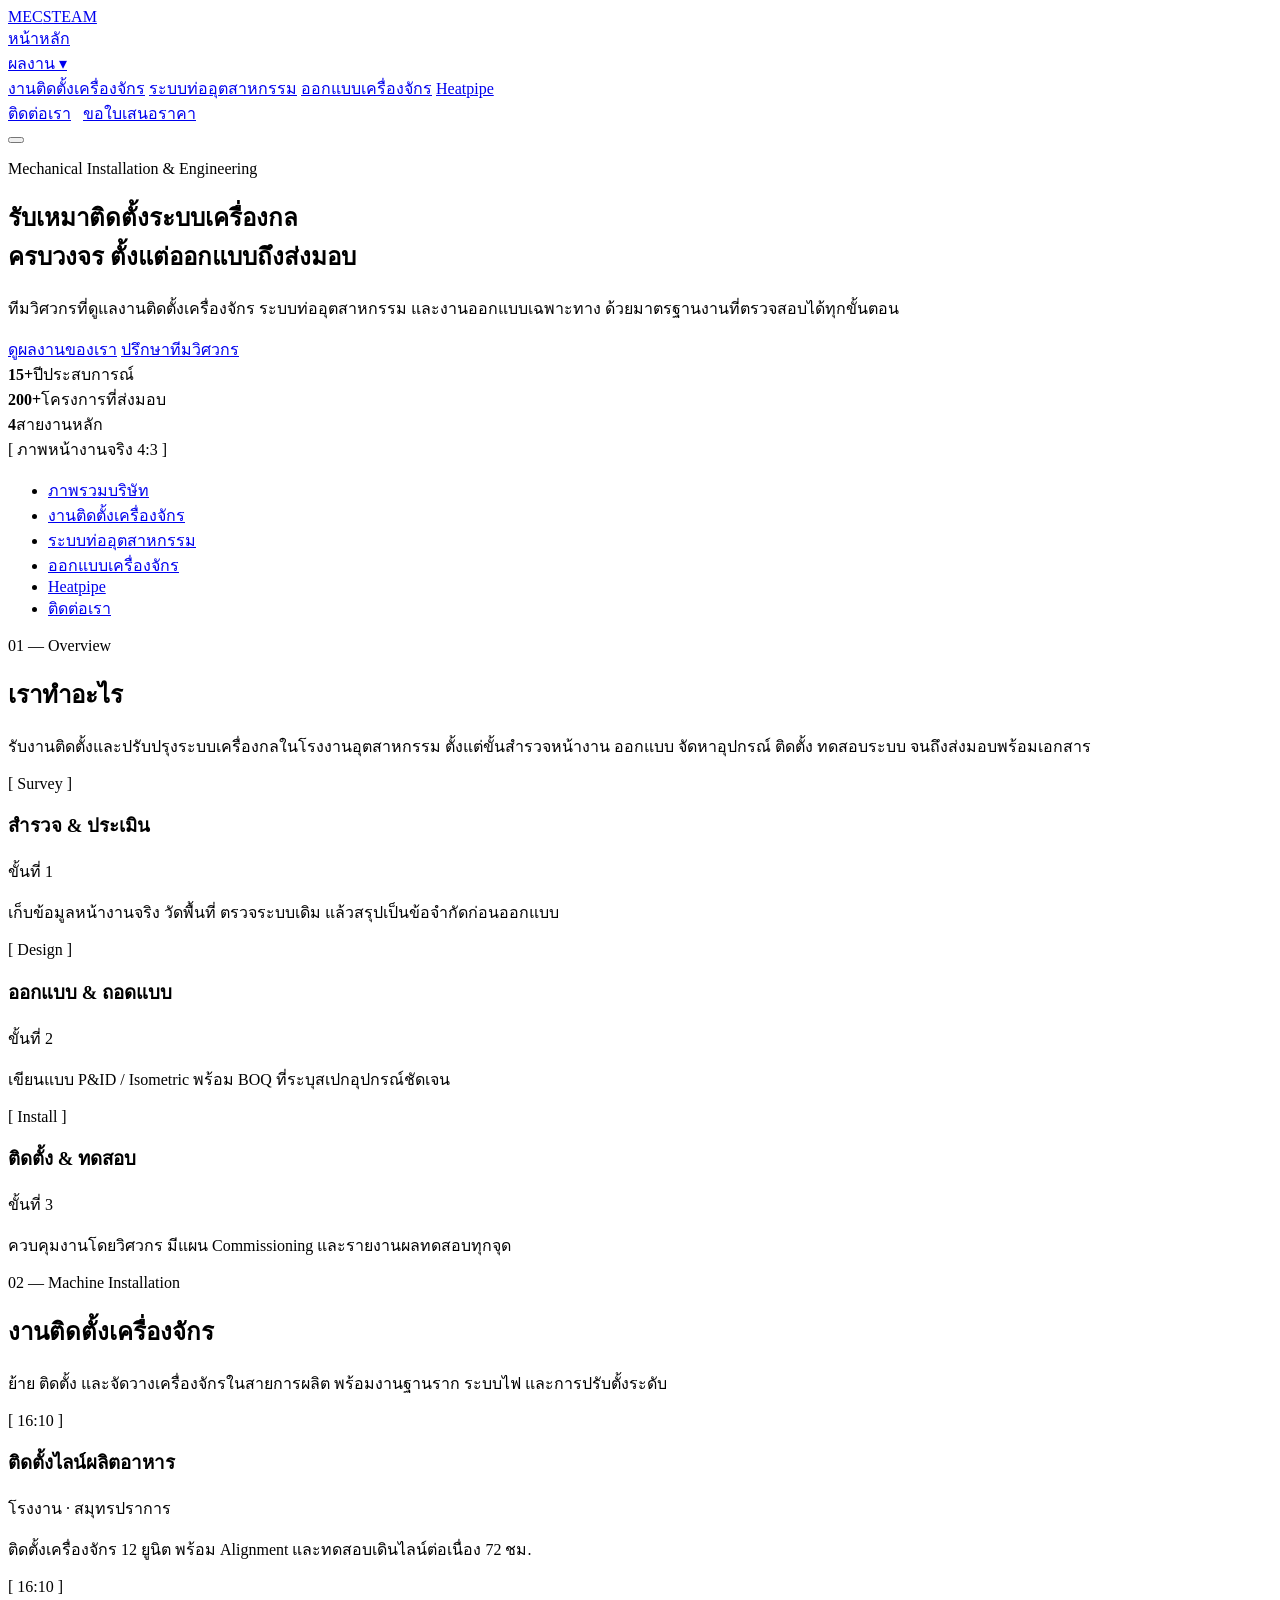
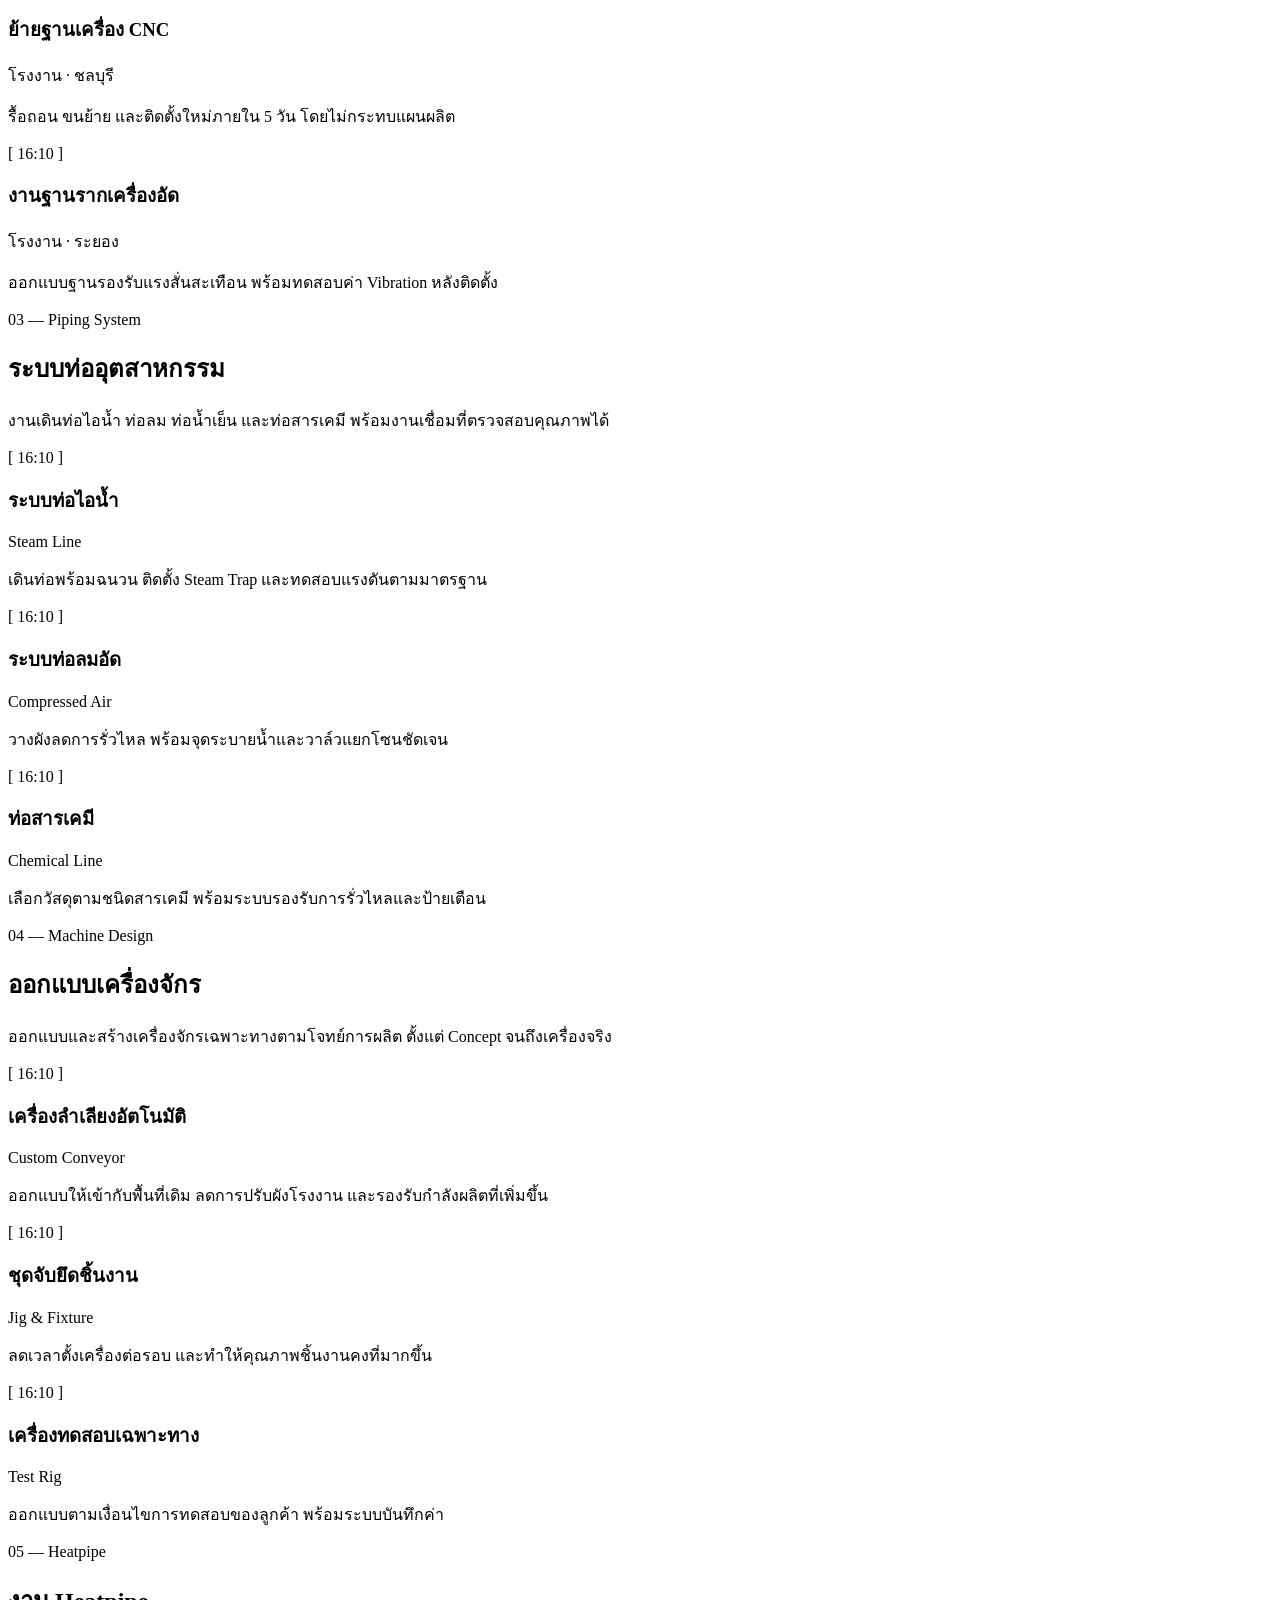
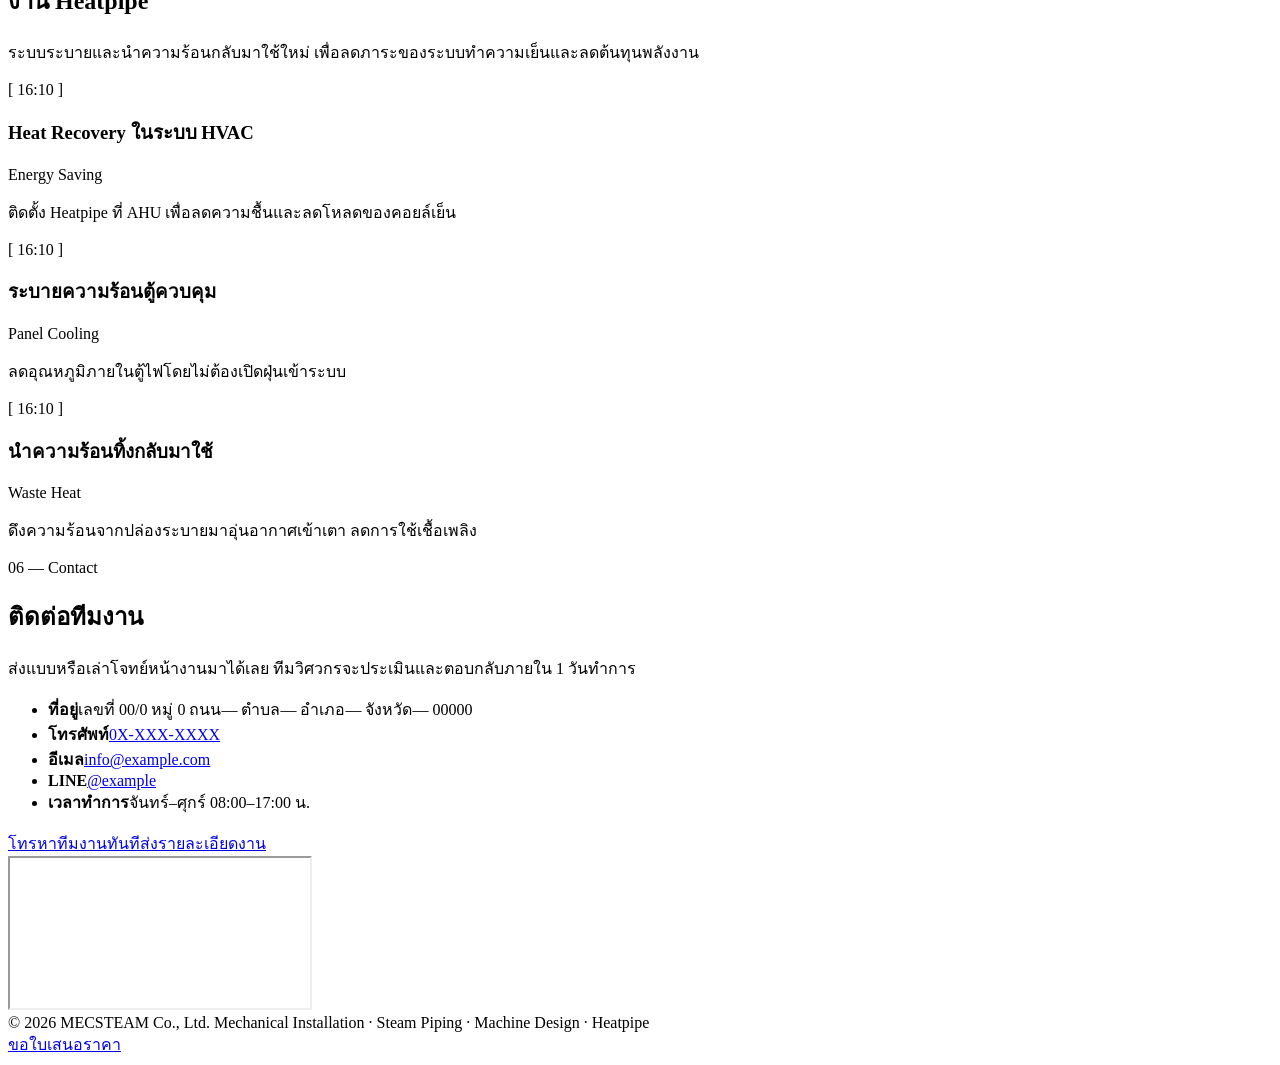
==== index.html @ 5d1ecc38 "จัดโครงสร้างโฟลเดอร์และแก้เส้นทางไฟล์" ====
<!DOCTYPE html>
<html lang="th">
<head>
<meta charset="UTF-8">
<meta name="viewport" content="width=device-width, initial-scale=1.0">
<title>MECSTEAM — รับเหมาติดตั้งระบบเครื่องกลและระบบท่อไอน้ำ</title>
<link rel="preconnect" href="https://fonts.googleapis.com">
<link rel="preconnect" href="https://fonts.gstatic.com" crossorigin>
<link href="https://fonts.googleapis.com/css2?family=IBM+Plex+Sans+Thai:wght@400;500;600;700&display=swap" rel="stylesheet">
<link rel="stylesheet" href="CSS/style.css">
</head>
<body>

<!-- ========== HEADER : Smart Sticky ========== -->
<header class="header" id="header">
  <div class="header__inner">
    <a href="#top" class="logo">MEC<span>STEAM</span></a>

    <nav class="nav" id="nav">
      <a class="nav__link" href="#top">หน้าหลัก</a>

      <div class="nav__item">
        <a class="nav__link" href="#work-machine" aria-haspopup="true">ผลงาน ▾</a>
        <div class="nav__panel">
          <a href="#work-machine">งานติดตั้งเครื่องจักร</a>
          <a href="#work-piping">ระบบท่ออุตสาหกรรม</a>
          <a href="#work-design">ออกแบบเครื่องจักร</a>
          <a href="#work-heatpipe">Heatpipe</a>
        </div>
      </div>

      <a class="nav__link" href="#contact">ติดต่อเรา</a>
      <a class="btn btn--primary btn--sm" href="#contact" style="margin-left:8px">ขอใบเสนอราคา</a>
    </nav>

    <button class="burger" id="burger" aria-label="เปิดเมนู" aria-expanded="false"><span></span></button>
  </div>
</header>

<main id="top">

  <!-- ========== HERO ========== -->
  <section class="hero">
    <div class="container hero__grid">
      <div>
        <p class="eyebrow">Mechanical Installation &amp; Engineering</p>
        <h1>รับเหมาติดตั้งระบบเครื่องกล<br>ครบวงจร ตั้งแต่ออกแบบถึงส่งมอบ</h1>
        <p>ทีมวิศวกรที่ดูแลงานติดตั้งเครื่องจักร ระบบท่ออุตสาหกรรม และงานออกแบบเฉพาะทาง
           ด้วยมาตรฐานงานที่ตรวจสอบได้ทุกขั้นตอน</p>
        <div class="hero__actions">
          <a class="btn btn--primary" href="#work-machine">ดูผลงานของเรา</a>
          <a class="btn btn--ghost" href="#contact">ปรึกษาทีมวิศวกร</a>
        </div>
        <div class="stats">
          <div class="stat"><b>15+</b><span>ปีประสบการณ์</span></div>
          <div class="stat"><b>200+</b><span>โครงการที่ส่งมอบ</span></div>
          <div class="stat"><b>4</b><span>สายงานหลัก</span></div>
        </div>
      </div>
      <div class="hero__visual">[ ภาพหน้างานจริง 4:3 ]</div>
    </div>
  </section>

  <!-- ========== LAYOUT : Sidebar Scrollspy + Content ========== -->
  <div class="container layout">

    <aside class="sidebar">
      <ul class="spy" id="spy">
        <li><a href="#overview">ภาพรวมบริษัท</a></li>
        <li><a href="#work-machine">งานติดตั้งเครื่องจักร</a></li>
        <li><a href="#work-piping">ระบบท่ออุตสาหกรรม</a></li>
        <li><a href="#work-design">ออกแบบเครื่องจักร</a></li>
        <li><a href="#work-heatpipe">Heatpipe</a></li>
        <li><a href="#contact">ติดต่อเรา</a></li>
      </ul>
    </aside>

    <div>
      <section class="section" id="overview">
        <div class="section__head">
          <p class="eyebrow">01 — Overview</p>
          <h2>เราทำอะไร</h2>
          <p>รับงานติดตั้งและปรับปรุงระบบเครื่องกลในโรงงานอุตสาหกรรม
             ตั้งแต่ขั้นสำรวจหน้างาน ออกแบบ จัดหาอุปกรณ์ ติดตั้ง ทดสอบระบบ จนถึงส่งมอบพร้อมเอกสาร</p>
        </div>
        <div class="cards">
          <article class="card" tabindex="0">
            <div class="card__media">[ Survey ]</div>
            <div class="card__body">
              <h3>สำรวจ &amp; ประเมิน</h3>
              <p class="card__meta">ขั้นที่ 1</p>
              <div class="card__reveal"><p>เก็บข้อมูลหน้างานจริง วัดพื้นที่ ตรวจระบบเดิม แล้วสรุปเป็นข้อจำกัดก่อนออกแบบ</p></div>
            </div>
          </article>
          <article class="card" tabindex="0">
            <div class="card__media">[ Design ]</div>
            <div class="card__body">
              <h3>ออกแบบ &amp; ถอดแบบ</h3>
              <p class="card__meta">ขั้นที่ 2</p>
              <div class="card__reveal"><p>เขียนแบบ P&amp;ID / Isometric พร้อม BOQ ที่ระบุสเปกอุปกรณ์ชัดเจน</p></div>
            </div>
          </article>
          <article class="card" tabindex="0">
            <div class="card__media">[ Install ]</div>
            <div class="card__body">
              <h3>ติดตั้ง &amp; ทดสอบ</h3>
              <p class="card__meta">ขั้นที่ 3</p>
              <div class="card__reveal"><p>ควบคุมงานโดยวิศวกร มีแผน Commissioning และรายงานผลทดสอบทุกจุด</p></div>
            </div>
          </article>
        </div>
      </section>

      <section class="section" id="work-machine">
        <div class="section__head">
          <p class="eyebrow">02 — Machine Installation</p>
          <h2>งานติดตั้งเครื่องจักร</h2>
          <p>ย้าย ติดตั้ง และจัดวางเครื่องจักรในสายการผลิต พร้อมงานฐานราก ระบบไฟ และการปรับตั้งระดับ</p>
        </div>
        <div class="cards">
          <article class="card" tabindex="0">
            <div class="card__media">[ 16:10 ]</div>
            <div class="card__body"><h3>ติดตั้งไลน์ผลิตอาหาร</h3><p class="card__meta">โรงงาน · สมุทรปราการ</p>
              <div class="card__reveal"><p>ติดตั้งเครื่องจักร 12 ยูนิต พร้อม Alignment และทดสอบเดินไลน์ต่อเนื่อง 72 ชม.</p></div></div>
          </article>
          <article class="card" tabindex="0">
            <div class="card__media">[ 16:10 ]</div>
            <div class="card__body"><h3>ย้ายฐานเครื่อง CNC</h3><p class="card__meta">โรงงาน · ชลบุรี</p>
              <div class="card__reveal"><p>รื้อถอน ขนย้าย และติดตั้งใหม่ภายใน 5 วัน โดยไม่กระทบแผนผลิต</p></div></div>
          </article>
          <article class="card" tabindex="0">
            <div class="card__media">[ 16:10 ]</div>
            <div class="card__body"><h3>งานฐานรากเครื่องอัด</h3><p class="card__meta">โรงงาน · ระยอง</p>
              <div class="card__reveal"><p>ออกแบบฐานรองรับแรงสั่นสะเทือน พร้อมทดสอบค่า Vibration หลังติดตั้ง</p></div></div>
          </article>
        </div>
      </section>

      <section class="section" id="work-piping">
        <div class="section__head">
          <p class="eyebrow">03 — Piping System</p>
          <h2>ระบบท่ออุตสาหกรรม</h2>
          <p>งานเดินท่อไอน้ำ ท่อลม ท่อน้ำเย็น และท่อสารเคมี พร้อมงานเชื่อมที่ตรวจสอบคุณภาพได้</p>
        </div>
        <div class="cards">
          <article class="card" tabindex="0">
            <div class="card__media">[ 16:10 ]</div>
            <div class="card__body"><h3>ระบบท่อไอน้ำ</h3><p class="card__meta">Steam Line</p>
              <div class="card__reveal"><p>เดินท่อพร้อมฉนวน ติดตั้ง Steam Trap และทดสอบแรงดันตามมาตรฐาน</p></div></div>
          </article>
          <article class="card" tabindex="0">
            <div class="card__media">[ 16:10 ]</div>
            <div class="card__body"><h3>ระบบท่อลมอัด</h3><p class="card__meta">Compressed Air</p>
              <div class="card__reveal"><p>วางผังลดการรั่วไหล พร้อมจุดระบายน้ำและวาล์วแยกโซนชัดเจน</p></div></div>
          </article>
          <article class="card" tabindex="0">
            <div class="card__media">[ 16:10 ]</div>
            <div class="card__body"><h3>ท่อสารเคมี</h3><p class="card__meta">Chemical Line</p>
              <div class="card__reveal"><p>เลือกวัสดุตามชนิดสารเคมี พร้อมระบบรองรับการรั่วไหลและป้ายเตือน</p></div></div>
          </article>
        </div>
      </section>

      <section class="section" id="work-design">
        <div class="section__head">
          <p class="eyebrow">04 — Machine Design</p>
          <h2>ออกแบบเครื่องจักร</h2>
          <p>ออกแบบและสร้างเครื่องจักรเฉพาะทางตามโจทย์การผลิต ตั้งแต่ Concept จนถึงเครื่องจริง</p>
        </div>
        <div class="cards">
          <article class="card" tabindex="0">
            <div class="card__media">[ 16:10 ]</div>
            <div class="card__body"><h3>เครื่องลำเลียงอัตโนมัติ</h3><p class="card__meta">Custom Conveyor</p>
              <div class="card__reveal"><p>ออกแบบให้เข้ากับพื้นที่เดิม ลดการปรับผังโรงงาน และรองรับกำลังผลิตที่เพิ่มขึ้น</p></div></div>
          </article>
          <article class="card" tabindex="0">
            <div class="card__media">[ 16:10 ]</div>
            <div class="card__body"><h3>ชุดจับยึดชิ้นงาน</h3><p class="card__meta">Jig &amp; Fixture</p>
              <div class="card__reveal"><p>ลดเวลาตั้งเครื่องต่อรอบ และทำให้คุณภาพชิ้นงานคงที่มากขึ้น</p></div></div>
          </article>
          <article class="card" tabindex="0">
            <div class="card__media">[ 16:10 ]</div>
            <div class="card__body"><h3>เครื่องทดสอบเฉพาะทาง</h3><p class="card__meta">Test Rig</p>
              <div class="card__reveal"><p>ออกแบบตามเงื่อนไขการทดสอบของลูกค้า พร้อมระบบบันทึกค่า</p></div></div>
          </article>
        </div>
      </section>

      <section class="section" id="work-heatpipe">
        <div class="section__head">
          <p class="eyebrow">05 — Heatpipe</p>
          <h2>งาน Heatpipe</h2>
          <p>ระบบระบายและนำความร้อนกลับมาใช้ใหม่ เพื่อลดภาระของระบบทำความเย็นและลดต้นทุนพลังงาน</p>
        </div>
        <div class="cards">
          <article class="card" tabindex="0">
            <div class="card__media">[ 16:10 ]</div>
            <div class="card__body"><h3>Heat Recovery ในระบบ HVAC</h3><p class="card__meta">Energy Saving</p>
              <div class="card__reveal"><p>ติดตั้ง Heatpipe ที่ AHU เพื่อลดความชื้นและลดโหลดของคอยล์เย็น</p></div></div>
          </article>
          <article class="card" tabindex="0">
            <div class="card__media">[ 16:10 ]</div>
            <div class="card__body"><h3>ระบายความร้อนตู้ควบคุม</h3><p class="card__meta">Panel Cooling</p>
              <div class="card__reveal"><p>ลดอุณหภูมิภายในตู้ไฟโดยไม่ต้องเปิดฝุ่นเข้าระบบ</p></div></div>
          </article>
          <article class="card" tabindex="0">
            <div class="card__media">[ 16:10 ]</div>
            <div class="card__body"><h3>นำความร้อนทิ้งกลับมาใช้</h3><p class="card__meta">Waste Heat</p>
              <div class="card__reveal"><p>ดึงความร้อนจากปล่องระบายมาอุ่นอากาศเข้าเตา ลดการใช้เชื้อเพลิง</p></div></div>
          </article>
        </div>
      </section>

      <section class="section" id="contact">
        <div class="section__head">
          <p class="eyebrow">06 — Contact</p>
          <h2>ติดต่อทีมงาน</h2>
          <p>ส่งแบบหรือเล่าโจทย์หน้างานมาได้เลย ทีมวิศวกรจะประเมินและตอบกลับภายใน 1 วันทำการ</p>
        </div>
        <div class="contact__grid">
          <div>
            <ul class="info">
              <li><b>ที่อยู่</b><span>เลขที่ 00/0 หมู่ 0 ถนน— ตำบล— อำเภอ— จังหวัด— 00000</span></li>
              <li><b>โทรศัพท์</b><span><a href="tel:+6600000000">0X-XXX-XXXX</a></span></li>
              <li><b>อีเมล</b><span><a href="mailto:info@example.com">info@example.com</a></span></li>
              <li><b>LINE</b><span><a href="https://line.me/R/ti/p/@example" target="_blank" rel="noopener">@example</a></span></li>
              <li><b>เวลาทำการ</b><span>จันทร์–ศุกร์ 08:00–17:00 น.</span></li>
            </ul>
            <div style="display:flex;gap:var(--s-2);margin-top:var(--s-3);flex-wrap:wrap">
              <a class="btn btn--primary" href="tel:+6600000000">โทรหาทีมงานทันที</a>
              <a class="btn btn--ghost" href="mailto:info@example.com">ส่งรายละเอียดงาน</a>
            </div>
          </div>
          <div class="map">
            <!-- แทน src ด้วย Embed URL จริงจาก Google Maps → Share → Embed a map -->
            <iframe
              title="แผนที่บริษัท"
              loading="lazy"
              referrerpolicy="no-referrer-when-downgrade"
              src="https://www.google.com/maps?q=Bangkok&output=embed"></iframe>
          </div>
        </div>
      </section>
    </div>
  </div>

  <footer class="container footer">
    <span>© 2026 MECSTEAM Co., Ltd.</span>
    <span>Mechanical Installation · Steam Piping · Machine Design · Heatpipe</span>
  </footer>
</main>

<!-- ========== PERSISTENT CTA (Conditional) ========== -->
<a class="btn btn--primary fab" id="fab" href="#contact">ขอใบเสนอราคา</a>

<script src="JAVASCRIPT/script.js" defer></script>
</body>
</html>
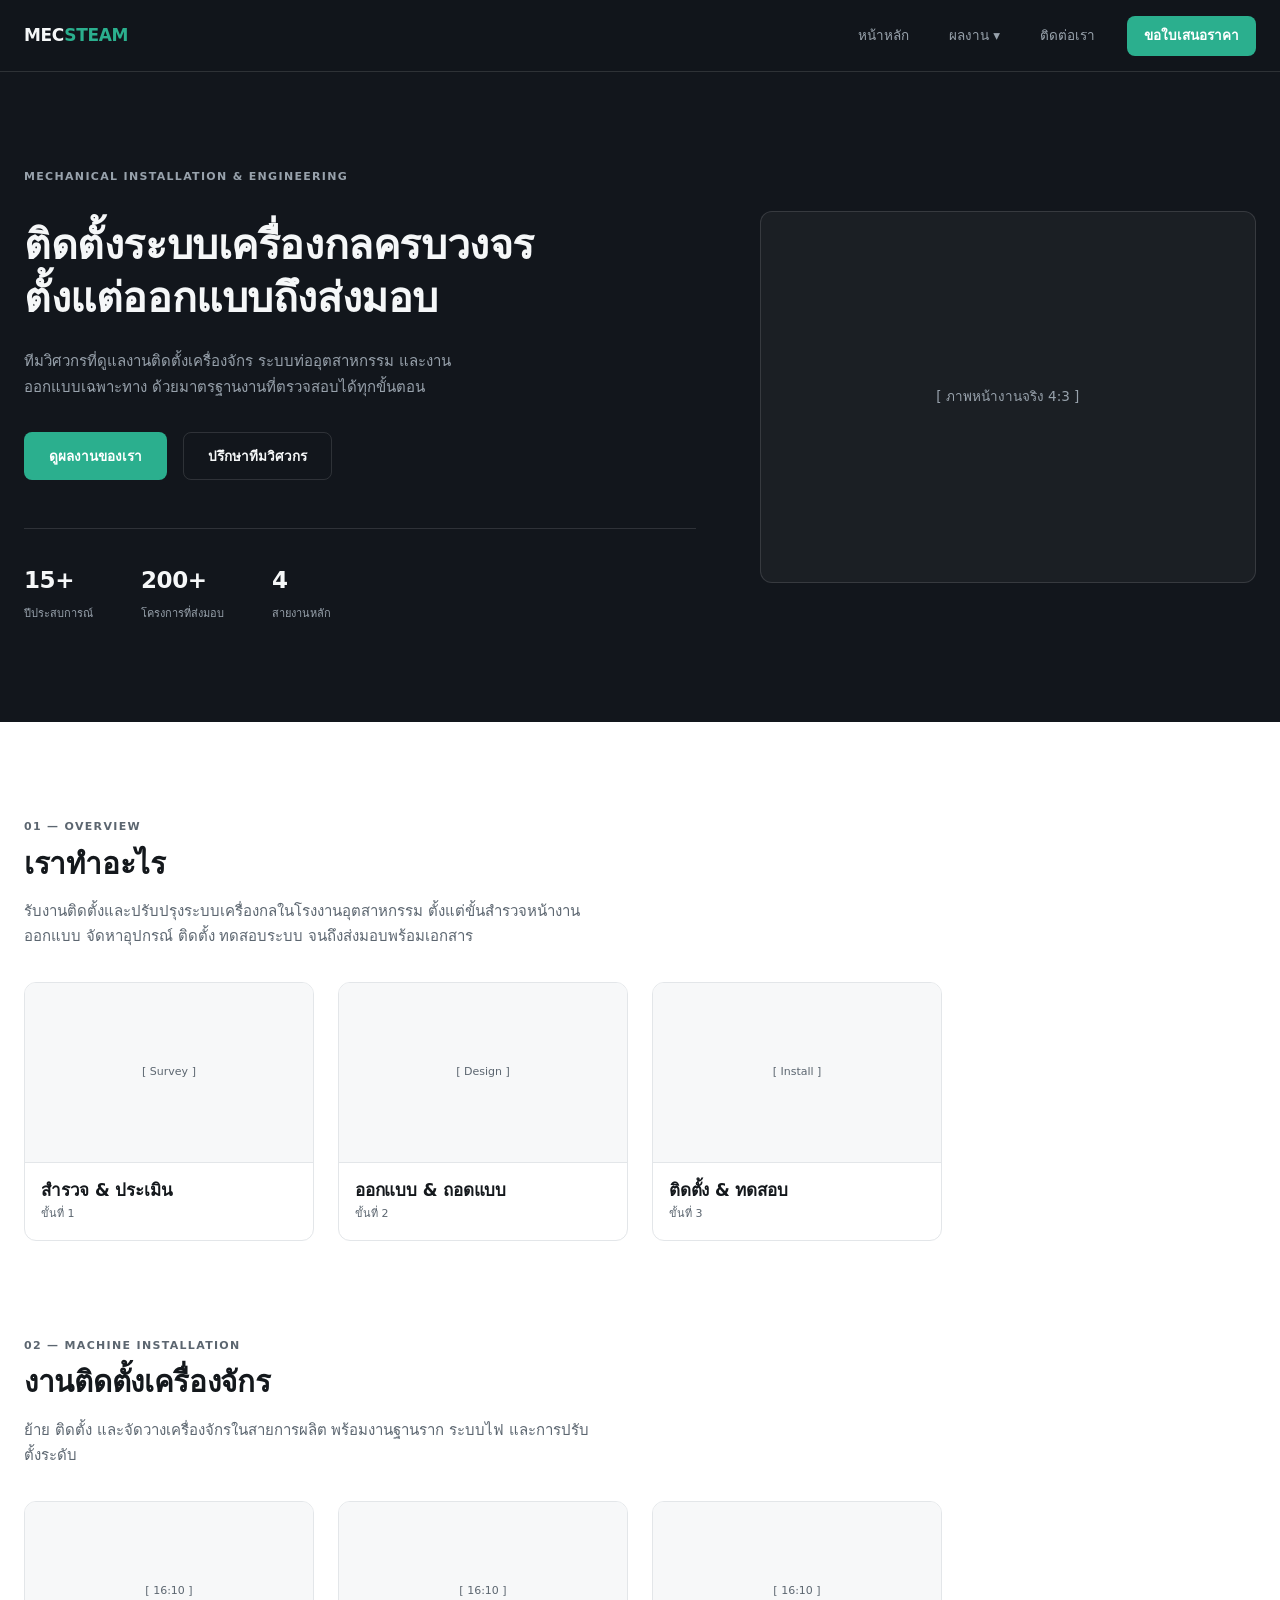
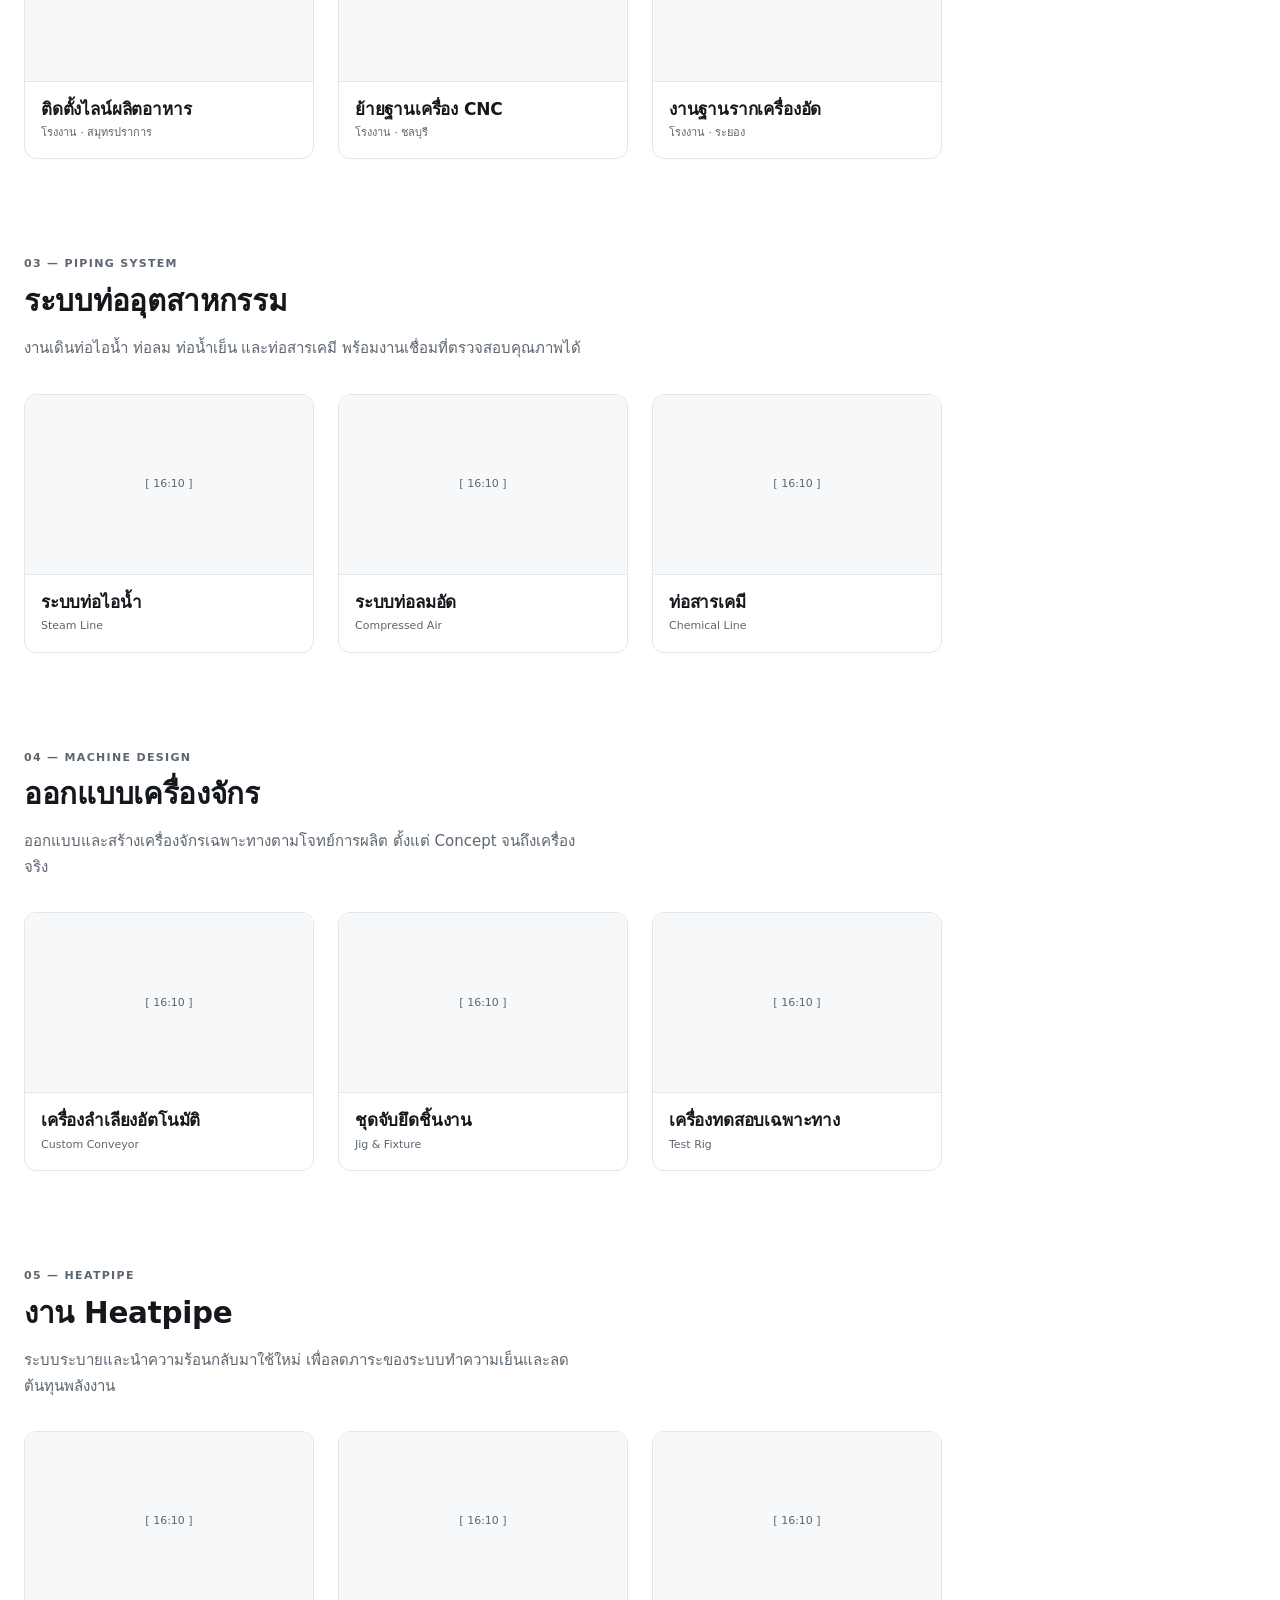
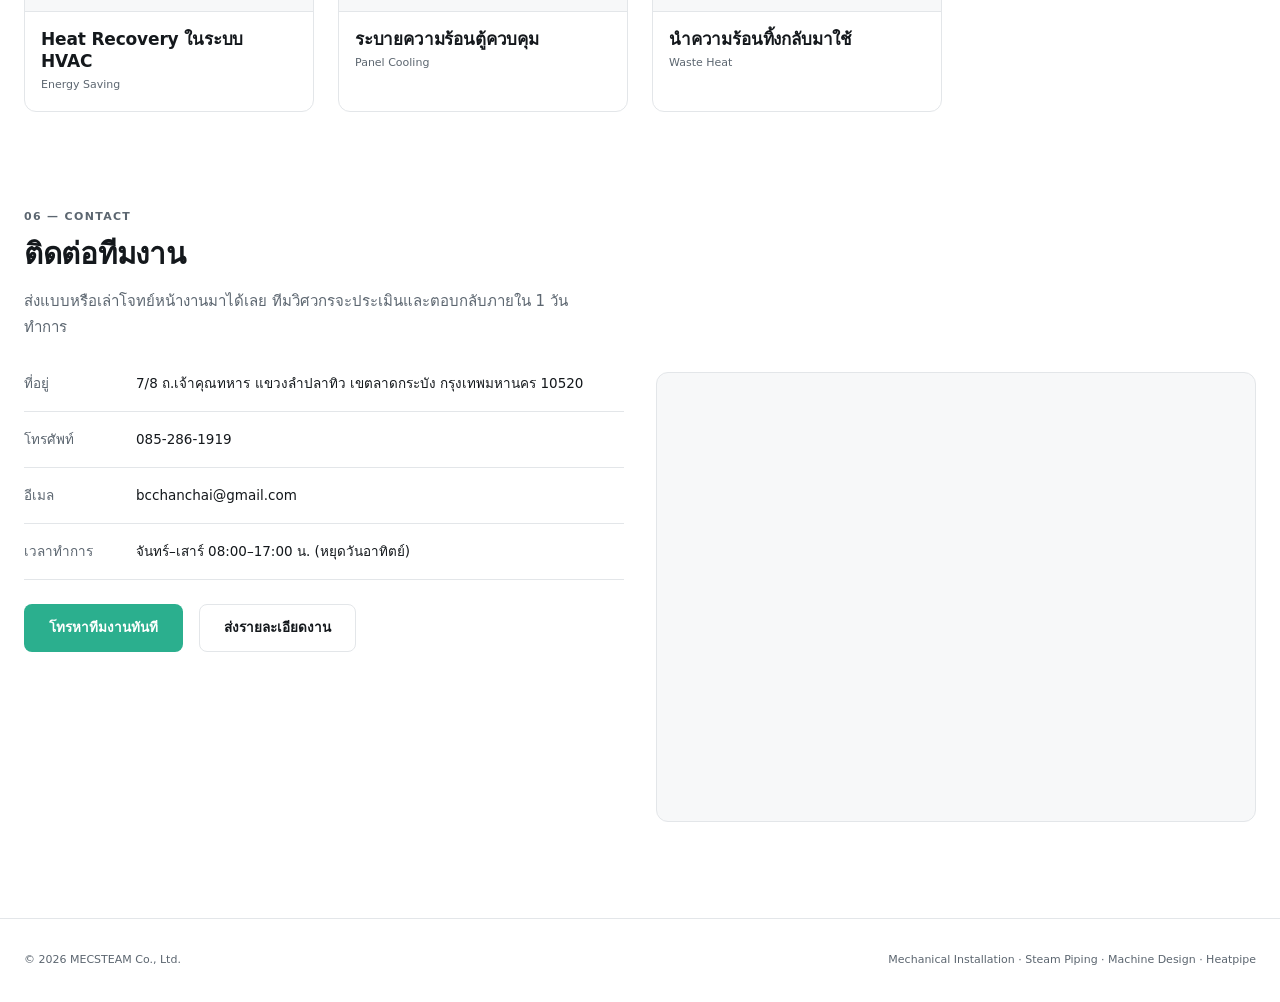
==== commit d5d66af6: "let change" ====
--- a/index.html
+++ b/index.html
@@ -13,7 +13,7 @@
 
 <!-- ========== HEADER : Smart Sticky ========== -->
 <header class="header" id="header">
-  <div class="header__inner">
+  <div class="container header__inner">
     <a href="#top" class="logo">MEC<span>STEAM</span></a>
 
     <nav class="nav" id="nav">
@@ -44,7 +44,7 @@
     <div class="container hero__grid">
       <div>
         <p class="eyebrow">Mechanical Installation &amp; Engineering</p>
-        <h1>รับเหมาติดตั้งระบบเครื่องกล<br>ครบวงจร ตั้งแต่ออกแบบถึงส่งมอบ</h1>
+        <h1>ติดตั้งระบบเครื่องกลครบวงจร<br>ตั้งแต่ออกแบบถึงส่งมอบ</h1>
         <p>ทีมวิศวกรที่ดูแลงานติดตั้งเครื่องจักร ระบบท่ออุตสาหกรรม และงานออกแบบเฉพาะทาง
            ด้วยมาตรฐานงานที่ตรวจสอบได้ทุกขั้นตอน</p>
         <div class="hero__actions">
@@ -65,14 +65,16 @@
   <div class="container layout">
 
     <aside class="sidebar">
-      <ul class="spy" id="spy">
-        <li><a href="#overview">ภาพรวมบริษัท</a></li>
-        <li><a href="#work-machine">งานติดตั้งเครื่องจักร</a></li>
-        <li><a href="#work-piping">ระบบท่ออุตสาหกรรม</a></li>
-        <li><a href="#work-design">ออกแบบเครื่องจักร</a></li>
-        <li><a href="#work-heatpipe">Heatpipe</a></li>
-        <li><a href="#contact">ติดต่อเรา</a></li>
-      </ul>
+      <div class="sidebar__panel">
+        <ul class="spy" id="spy">
+          <li><a href="#overview">ภาพรวมบริษัท</a></li>
+          <li><a href="#work-machine">งานติดตั้งเครื่องจักร</a></li>
+          <li><a href="#work-piping">ระบบท่ออุตสาหกรรม</a></li>
+          <li><a href="#work-design">ออกแบบเครื่องจักร</a></li>
+          <li><a href="#work-heatpipe">Heatpipe</a></li>
+          <li><a href="#contact">ติดต่อเรา</a></li>
+        </ul>
+      </div>
     </aside>
 
     <div>
@@ -220,24 +222,22 @@
         <div class="contact__grid">
           <div>
             <ul class="info">
-              <li><b>ที่อยู่</b><span>เลขที่ 00/0 หมู่ 0 ถนน— ตำบล— อำเภอ— จังหวัด— 00000</span></li>
-              <li><b>โทรศัพท์</b><span><a href="tel:+6600000000">0X-XXX-XXXX</a></span></li>
-              <li><b>อีเมล</b><span><a href="mailto:info@example.com">info@example.com</a></span></li>
-              <li><b>LINE</b><span><a href="https://line.me/R/ti/p/@example" target="_blank" rel="noopener">@example</a></span></li>
-              <li><b>เวลาทำการ</b><span>จันทร์–ศุกร์ 08:00–17:00 น.</span></li>
+              <li><b>ที่อยู่</b><span>7/8 ถ.เจ้าคุณทหาร แขวงลำปลาทิว เขตลาดกระบัง กรุงเทพมหานคร 10520</span></li>
+              <li><b>โทรศัพท์</b><span><a href="tel:+66852861919">085-286-1919</a></span></li>
+              <li><b>อีเมล</b><span><a href="mailto:bcchanchai@gmail.com">bcchanchai@gmail.com</a></span></li>
+              <li><b>เวลาทำการ</b><span>จันทร์–เสาร์ 08:00–17:00 น. (หยุดวันอาทิตย์)</span></li>
             </ul>
             <div style="display:flex;gap:var(--s-2);margin-top:var(--s-3);flex-wrap:wrap">
-              <a class="btn btn--primary" href="tel:+6600000000">โทรหาทีมงานทันที</a>
-              <a class="btn btn--ghost" href="mailto:info@example.com">ส่งรายละเอียดงาน</a>
+              <a class="btn btn--primary" href="tel:+66852861919">โทรหาทีมงานทันที</a>
+              <a class="btn btn--ghost" href="mailto:bcchanchai@gmail.com">ส่งรายละเอียดงาน</a>
             </div>
           </div>
           <div class="map">
-            <!-- แทน src ด้วย Embed URL จริงจาก Google Maps → Share → Embed a map -->
             <iframe
               title="แผนที่บริษัท"
               loading="lazy"
               referrerpolicy="no-referrer-when-downgrade"
-              src="https://www.google.com/maps?q=Bangkok&output=embed"></iframe>
+              src="https://www.google.com/maps?q=MECSTEAM%20INDUSTRIAL%20DEVELOPMENT%20CO.%2CLTD.%2C%20777%2F8%20Chao%20Khun%20Thahan%20Rd%2C%20Lam%20Pla%20Thio%2C%20Lat%20Krabang%2C%20Bangkok%2010520%2C%20Thailand&output=embed"></iframe>
           </div>
         </div>
       </section>
--- a/CSS/style.css
+++ b/CSS/style.css
@@ -0,0 +1,319 @@
+/* ============================================================
+   1. DESIGN TOKENS  — ตรงกับ Figma Variables 1:1
+   ============================================================ */
+:root{
+  /* Color */
+  --c-bg:#FFFFFF;
+  --c-surface:#F7F8F9;
+  --c-border:#E3E6E9;
+  --c-text:#14181C;
+  --c-text-muted:#5C6670;
+  --c-accent:#2BAF8E;        /* Primary / Teal */
+  --c-accent-soft:#E3F5F0;
+  --c-accent-strong:#1F8F73;
+
+  /* Dark section (Header / Hero) — ตัดกับเนื้อหาส่วนกลางสีอ่อน */
+  --c-bg-dark:#12161C;
+  --c-border-dark:rgba(255,255,255,.12);
+  --c-text-inverse:#F5F7F8;
+  --c-text-inverse-muted:#98A2AC;
+
+  /* Spacing — 8pt grid */
+  --s-1:8px;  --s-2:16px; --s-3:24px; --s-4:32px;
+  --s-5:40px; --s-6:48px; --s-8:64px; --s-12:96px; --s-16:128px;
+
+  /* Radius */
+  --r-sm:4px; --r-md:8px; --r-lg:12px; --r-full:999px;
+
+  /* Type scale */
+  /* Fluid type — ขนาดยืดตามความกว้างจอ อ่านรู้เรื่องทั้งตอนย่อจอและบนมือถือ */
+  --t-display:clamp(28px, 3.2vw, 52px);
+  --t-h1:clamp(23px, 2.3vw, 38px);
+  --t-h2:clamp(20px, 1.8vw, 30px);
+  --t-h3:clamp(17px, 1.25vw, 21px);
+  --t-body:clamp(15px, 1.0vw, 17px);
+  --t-small:clamp(13.5px, .92vw, 15px);
+  --t-caption:clamp(11px, .78vw, 13px);
+
+  /* Motion */
+  --dur:240ms; --ease:cubic-bezier(.22,.61,.36,1);
+  /* ---- ปรับจังหวะ Slide ของ Header/Overlay ได้ที่นี่ที่เดียว ----
+     dur   = ใช้เวลากี่มิลลิวินาทีในการเลื่อนจนสุด
+     delay = รอกี่มิลลิวินาทีก่อน "เริ่ม" เลื่อน (0 = เริ่มทันที)          */
+  --dur-slide:2000ms;                 /* ตัวสไลด์เองใช้เวลา 2 วินาทีเต็ม ไม่ใช่หน่วงก่อนเริ่ม */
+  --delay-hide:0ms;                   /* เริ่มเลื่อนซ่อนทันที ไม่หน่วง */
+  --delay-show:0ms;                   /* เริ่มเลื่อนกลับมาโชว์ทันที ไม่หน่วง */
+  --ease-slide:cubic-bezier(.22,.61,.36,1);
+
+  /* Layout */
+  --header-h:72px;
+  --sidebar-w:248px;
+  --container:1440px;
+}
+
+/* ============================================================
+   2. BASE
+   ============================================================ */
+*,*::before,*::after{box-sizing:border-box}
+html{scroll-behavior:smooth;scroll-padding-top:calc(var(--header-h) + var(--s-3))}
+body{
+  margin:0;background:var(--c-bg);color:var(--c-text);min-width:320px;
+  font-family:"IBM Plex Sans Thai","Noto Sans Thai",system-ui,-apple-system,sans-serif;
+  font-size:var(--t-body);line-height:1.7;-webkit-font-smoothing:antialiased;
+}
+img{max-width:100%;display:block}
+a{color:inherit;text-decoration:none}
+h1,h2,h3{line-height:1.3;margin:0;font-weight:600;letter-spacing:-.01em}
+p{margin:0}
+/* จัดกึ่งกลางเสมอทุก viewport รวมถึงจอกว้าง ≥1600px (เดิมเคยยึดขอบซ้ายที่ช่วงนี้ ยกเลิกแล้ว) */
+.container{max-width:var(--container);margin-inline:auto;padding-inline:var(--s-3)}
+@media (min-width:1600px){
+  :root{--sidebar-w:280px}
+}
+.eyebrow{font-size:var(--t-caption);letter-spacing:.12em;text-transform:uppercase;
+  color:var(--c-accent);font-weight:600}
+
+/* ============================================================
+   3. COMPONENT / BUTTON
+   ============================================================ */
+.btn{
+  display:inline-flex;align-items:center;justify-content:center;gap:var(--s-1);
+  height:48px;padding-inline:var(--s-3);border-radius:var(--r-md);
+  font-size:var(--t-small);font-weight:600;border:1px solid transparent;
+  cursor:pointer;transition:background var(--dur) var(--ease),
+    color var(--dur) var(--ease),transform var(--dur) var(--ease);
+  white-space:nowrap;
+}
+.btn--primary{background:var(--c-accent);color:#fff}
+.btn--primary:hover{background:var(--c-accent-strong);transform:translateY(-1px)}
+.btn--ghost{background:transparent;color:var(--c-text);border-color:var(--c-border)}
+.btn--ghost:hover{background:var(--c-surface)}
+.btn--sm{height:40px;padding-inline:var(--s-2)}
+
+/* ============================================================
+   4. COMPONENT / HEADER  (Smart Sticky)
+   ============================================================ */
+.header{
+  position:fixed;inset:0 0 auto 0;height:var(--header-h);z-index:100;
+  background:rgba(18,22,28,.92);backdrop-filter:blur(12px);
+  border-bottom:1px solid var(--c-border-dark);
+  transform:translateY(0);pointer-events:auto;
+  transition:transform var(--dur-slide) var(--ease-slide) var(--delay-show),
+             box-shadow var(--dur) var(--ease);
+  will-change:transform;
+}
+/* Hide on scroll down — transform คือกลไกเดียวที่ใช้ซ่อน/แสดง ไม่มี opacity fallback */
+.header[data-hidden="true"]{
+  transform:translateY(-100%);pointer-events:none;
+  transition-delay:var(--delay-hide);
+}
+.header[data-scrolled="true"]{box-shadow:0 1px 12px rgba(0,0,0,.24)}
+/* max-width/margin/padding มาจาก .container ที่แปะคู่กันใน HTML — เลิก duplicate ค่าที่นี่
+   เพื่อไม่ให้ header กับเนื้อหาเพี้ยนจากกันถ้าแก้ .container แล้วลืมแก้ที่นี่ */
+.header__inner{height:100%;display:flex;align-items:center;gap:var(--s-4)}
+.logo{font-size:var(--t-h3);font-weight:700;letter-spacing:-.02em;color:var(--c-text-inverse)}
+.logo span{color:var(--c-accent)}
+.nav{margin-left:auto;display:flex;align-items:center;gap:var(--s-1)}
+.nav__link{
+  position:relative;padding:var(--s-1) var(--s-2);border-radius:var(--r-sm);
+  font-size:var(--t-small);font-weight:500;color:var(--c-text-inverse-muted);
+  transition:color var(--dur) var(--ease),background var(--dur) var(--ease);
+}
+.nav__link:hover,.nav__link[aria-current="true"]{color:var(--c-text-inverse);background:rgba(255,255,255,.08)}
+
+/* Dropdown : ผลงาน */
+.nav__item{position:relative}
+.nav__panel{
+  position:absolute;top:calc(100% + var(--s-1));left:0;min-width:260px;
+  background:var(--c-bg-dark);border:1px solid var(--c-border-dark);border-radius:var(--r-md);
+  box-shadow:0 12px 32px rgba(0,0,0,.32);padding:var(--s-1);
+  opacity:0;visibility:hidden;transform:translateY(-6px);
+  transition:opacity var(--dur) var(--ease),transform var(--dur) var(--ease),visibility var(--dur);
+}
+.nav__item:hover .nav__panel,
+.nav__item:focus-within .nav__panel{opacity:1;visibility:visible;transform:translateY(0)}
+.nav__panel a{display:block;padding:var(--s-1) var(--s-2);border-radius:var(--r-sm);
+  font-size:var(--t-small);color:var(--c-text-inverse-muted)}
+.nav__panel a:hover{background:rgba(255,255,255,.08);color:var(--c-accent)}
+
+/* Mobile menu toggle */
+.burger{display:none;width:40px;height:40px;border:1px solid var(--c-border-dark);
+  background:none;border-radius:var(--r-sm);cursor:pointer;align-items:center;justify-content:center}
+.burger span{display:block;width:18px;height:2px;background:var(--c-text-inverse);position:relative}
+.burger span::before,.burger span::after{content:"";position:absolute;left:0;width:18px;height:2px;background:var(--c-text-inverse)}
+.burger span::before{top:-6px}.burger span::after{top:6px}
+
+/* ============================================================
+   5. HERO  — ตอบ 3 คำถามใน 10 วินาที
+   ============================================================ */
+.hero{padding-top:calc(var(--header-h) + var(--s-12));padding-bottom:var(--s-12);
+  background:var(--c-bg-dark);color:var(--c-text-inverse)}
+.hero__grid{display:grid;grid-template-columns:1.15fr .85fr;gap:var(--s-8);align-items:center}
+.hero h1{font-size:var(--t-display);margin-block:var(--s-2) var(--s-3);color:var(--c-text-inverse);
+  text-wrap:balance}
+.hero p{color:var(--c-text-inverse-muted);max-width:46ch;margin-bottom:var(--s-4)}
+.hero__actions{display:flex;gap:var(--s-2);flex-wrap:wrap}
+.hero .btn--ghost{color:var(--c-text-inverse);border-color:var(--c-border-dark)}
+.hero .btn--ghost:hover{background:rgba(255,255,255,.08)}
+.hero__visual{aspect-ratio:4/3;background:rgba(255,255,255,.04);border:1px solid var(--c-border-dark);
+  border-radius:var(--r-lg);display:grid;place-items:center;color:var(--c-text-inverse-muted);
+  font-size:var(--t-small)}
+.stats{display:flex;gap:var(--s-6);margin-top:var(--s-6);padding-top:var(--s-4);
+  border-top:1px solid var(--c-border-dark)}
+.stat b{display:block;font-size:var(--t-h2);font-weight:700;letter-spacing:-.02em;color:var(--c-text-inverse)}
+.stat span{font-size:var(--t-caption);color:var(--c-text-inverse-muted)}
+
+/* ============================================================
+   6. LAYOUT / SIDEBAR + CONTENT  (Scrollspy)
+   ============================================================ */
+/* เนื้อหาคอลัมน์เดียวเต็มความกว้าง container เท่า Hero — .sidebar เป็น position:fixed
+   ลอยอิสระแล้ว ไม่ได้อยู่ใน grid flow นี้ จึงไม่ต้องเผื่อคอลัมน์ให้มันอีกต่อไป */
+.layout{display:grid;grid-template-columns:minmax(0,1fr);gap:var(--s-8);
+  padding-block:var(--s-12)}
+.sidebar{
+  /* เกาะขอบจอจริง (viewport) ตายตัว — ไม่คำนวณจาก container เลย เพราะจอกว้างจะทำให้ลอยห่าง
+     จากขอบจอจริงไปมาก (container กึ่งกลางแล้วมี margin เยอะ) ค่านี้คงที่ไม่ว่าซูมเข้า/ออกแค่ไหน
+     เพราะ browser zoom ย่อ/ขยายทุกพิกเซลเป็นสัดส่วนเดียวกันอยู่แล้ว */
+  position:fixed;top:50%;left:var(--s-4);
+  width:var(--sidebar-w);
+  transform:translateY(-50%);
+  z-index:80;
+}
+/* .sidebar__panel : กลไกซ่อน/แสดงเพียงอย่างเดียวคือ transform ไม่มี opacity —
+   ระยะ -100%-ของตัวเอง เพื่อให้พ้นกรอบจริง ๆ ไม่ใช่แค่ขยับนิดเดียวแล้วดูเหมือนไม่หาย */
+.sidebar__panel{
+  transform:translateX(calc(-100% - var(--s-6)));pointer-events:none;
+  transition:transform var(--dur-slide) var(--ease-slide) var(--delay-show);
+  will-change:transform;
+}
+/* โผล่เมื่อผู้ใช้เข้าสู่โซนเนื้อหา (ภาพรวมบริษัทเป็นต้นไป) — สไลด์เข้าจากซ้ายไปขวา */
+.sidebar[data-visible="true"] .sidebar__panel{transform:translateX(0);pointer-events:auto}
+.spy{list-style:none;margin:0;padding:0;border-left:2px solid var(--c-border)}
+.spy a{
+  display:block;padding:10px var(--s-2);margin-left:-2px;
+  border-left:2px solid transparent;
+  font-size:var(--t-small);font-weight:500;color:var(--c-text-muted);
+  transform-origin:left center;
+  /* ไม่ transition font-size / font-weight เพื่อไม่ให้เกิด reflow ตอน active */
+  transition:color var(--dur) var(--ease),border-color var(--dur) var(--ease),
+             transform var(--dur) var(--ease),opacity var(--dur) var(--ease);
+}
+.spy a:hover{color:var(--c-text)}
+/* Active State : สว่างขึ้น + ใหญ่ขึ้นด้วย transform (ไม่กินพื้นที่เพิ่ม จึงไม่ทำให้แถวขยับ) */
+.spy a[aria-current="true"]{
+  color:var(--c-accent);border-left-color:var(--c-accent);
+  transform:scale(1.06);
+  text-shadow:0 0 .5px currentColor;   /* หนาขึ้นโดยความกว้างตัวอักษรไม่เปลี่ยน */
+}
+
+.section{scroll-margin-top:calc(var(--header-h) + var(--s-4));padding-bottom:var(--s-12)}
+.section:last-child{padding-bottom:0}
+.section__head{margin-bottom:var(--s-4)}
+.section__head h2{font-size:var(--t-h1);margin-block:var(--s-1) var(--s-2)}
+.section__head p{color:var(--c-text-muted);max-width:60ch}
+
+/* ============================================================
+   7. COMPONENT / CARD  (Hover = Progressive Disclosure)
+   ============================================================ */
+.cards{display:grid;grid-template-columns:repeat(auto-fill,minmax(min(260px,100%),1fr));gap:var(--s-3)}
+.card{
+  border:1px solid var(--c-border);border-radius:var(--r-lg);overflow:hidden;
+  background:var(--c-bg);cursor:pointer;
+  transition:transform var(--dur) var(--ease),box-shadow var(--dur) var(--ease),
+             border-color var(--dur) var(--ease);
+}
+.card:hover,.card:focus-within{transform:translateY(-4px);border-color:var(--c-accent);
+  box-shadow:0 12px 28px rgba(20,24,28,.08)}
+.card__media{aspect-ratio:16/10;background:var(--c-surface);display:grid;place-items:center;
+  color:var(--c-text-muted);font-size:var(--t-caption);border-bottom:1px solid var(--c-border)}
+.card__body{padding:var(--s-2)}
+.card__body h3{font-size:var(--t-h3)}
+.card__meta{font-size:var(--t-caption);color:var(--c-text-muted);margin-top:4px}
+/* รายละเอียดที่เผยตอน hover — มี fallback สำหรับจอสัมผัส */
+.card__reveal{
+  max-height:0;opacity:0;overflow:hidden;
+  transition:max-height var(--dur) var(--ease),opacity var(--dur) var(--ease),
+             margin-top var(--dur) var(--ease);
+}
+.card:hover .card__reveal,.card:focus-within .card__reveal{max-height:160px;opacity:1;margin-top:var(--s-2)}
+.card__reveal p{font-size:var(--t-small);color:var(--c-text-muted)}
+@media (hover:none){ /* จอสัมผัสไม่มี hover → แสดงถาวร */
+  .card__reveal{max-height:none;opacity:1;margin-top:var(--s-2)}
+}
+
+/* ============================================================
+   8. CONTACT
+   ============================================================ */
+.contact__grid{display:grid;grid-template-columns:1fr 1fr;gap:var(--s-4)}
+.info{list-style:none;margin:0;padding:0;display:grid;gap:var(--s-2)}
+.info li{display:grid;grid-template-columns:96px 1fr;gap:var(--s-2);
+  padding-bottom:var(--s-2);border-bottom:1px solid var(--c-border);font-size:var(--t-small)}
+.info dt,.info b{color:var(--c-text-muted);font-weight:500}
+.map{aspect-ratio:4/3;border-radius:var(--r-lg);overflow:hidden;border:1px solid var(--c-border);
+  background:var(--c-surface)}
+.map iframe{width:100%;height:100%;border:0;display:block}
+
+/* ============================================================
+   9. PERSISTENT CTA  (Conditional label)
+   ============================================================ */
+.fab{
+  position:fixed;right:var(--s-3);bottom:var(--s-3);z-index:90;
+  box-shadow:0 8px 24px rgba(43,175,142,.32);
+  opacity:0;transform:translateY(12px);pointer-events:none;
+  transition:opacity var(--dur) var(--ease),transform var(--dur) var(--ease);
+}
+.fab[data-visible="true"]{opacity:1;transform:translateY(0);pointer-events:auto}
+
+/* ============================================================
+   10. FOOTER
+   ============================================================ */
+.footer{border-top:1px solid var(--c-border);padding-block:var(--s-4);
+  font-size:var(--t-caption);color:var(--c-text-muted);
+  display:flex;justify-content:space-between;gap:var(--s-2);flex-wrap:wrap}
+
+/* ============================================================
+   11. RESPONSIVE — 1440 / 768 / 375
+   ============================================================ */
+@media (max-width:1024px){
+  /* minmax(0,1fr) : กัน grid track ถูกดันกว้างตามเมนูที่ nowrap */
+  .layout{gap:var(--s-2)}
+  .layout > *{min-width:0}
+
+  /* จอแคบ / มือถือ : ตัด Overlay ออกทั้งหมด ให้เหลือแต่เนื้อหางาน */
+  .sidebar{display:none}
+
+  .hero__grid,.contact__grid{grid-template-columns:1fr}
+}
+@media (max-width:768px){
+  :root{--header-h:64px}
+  .nav{display:none}
+  .nav[data-open="true"]{
+    display:flex;flex-direction:column;align-items:stretch;gap:0;
+    position:absolute;top:var(--header-h);left:0;right:0;background:var(--c-bg-dark);
+    border-bottom:1px solid var(--c-border-dark);padding:var(--s-2);
+  }
+  .nav[data-open="true"] .nav__panel{position:static;opacity:1;visibility:visible;
+    transform:none;box-shadow:none;border:0;padding-left:var(--s-2)}
+  .burger{display:flex}
+  .hero{padding-top:calc(var(--header-h) + var(--s-6));padding-bottom:var(--s-8)}
+  /* ปล่อยให้ตัดบรรทัดเอง ไม่บังคับ <br> เดิม กันข้อความล้นขอบจอแคบ */
+  .hero h1{max-width:none}
+  .hero h1 br{display:none}
+  .stats{gap:var(--s-3);flex-wrap:wrap}
+  .layout{padding-block:var(--s-6)}
+  .section{padding-bottom:var(--s-8)}
+  .fab{left:var(--s-3);right:var(--s-3)}   /* Thumb zone */
+  .fab .btn{width:100%}
+}
+@media (prefers-reduced-motion:reduce){
+  /* ทุก transition ทั่วเว็บตัดเหลือใกล้ 0 ไว้ก่อนเป็นค่าเริ่มต้น (safety net) —
+     ยกเว้น header / sidebar / nav dropdown ที่ยังให้ "สไลด์" เหมือนผู้ใช้ทั่วไป
+     แค่ย่นเวลาให้สั้นลง (120ms) เพราะระยะเลื่อนเล็ก ความเสี่ยงต่อการเวียนหัวต่ำ */
+  *{transition-duration:.01ms !important;animation-duration:.01ms !important}
+  .header,
+  .sidebar__panel,
+  .nav__panel{
+    transition-duration:120ms !important;
+  }
+  html{scroll-behavior:auto}
+}
